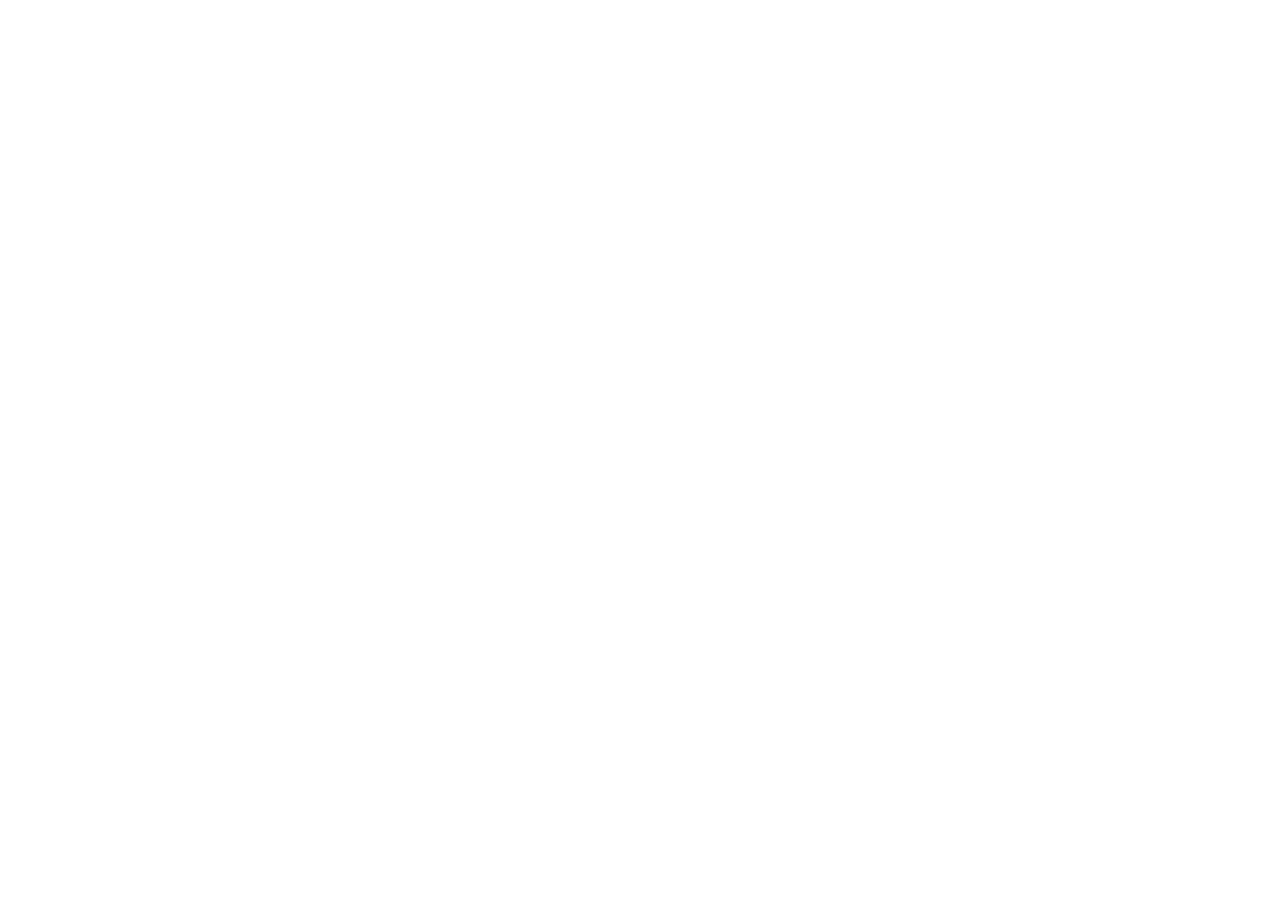
==== home.html @ fccfbcf9 "Projeto Growflix" ====
<!DOCTYPE html>
<html lang="en">
<head>
  <meta charset="UTF-8">
  <meta name="viewport" content="width=device-width, initial-scale=1.0">
  <title>Growflix</title>
</head>
<body>
  <script src="./src/assets/js/data.js"></script>
  <script src="./src/assets/js/scripts.js"></script>
</body>
</html>
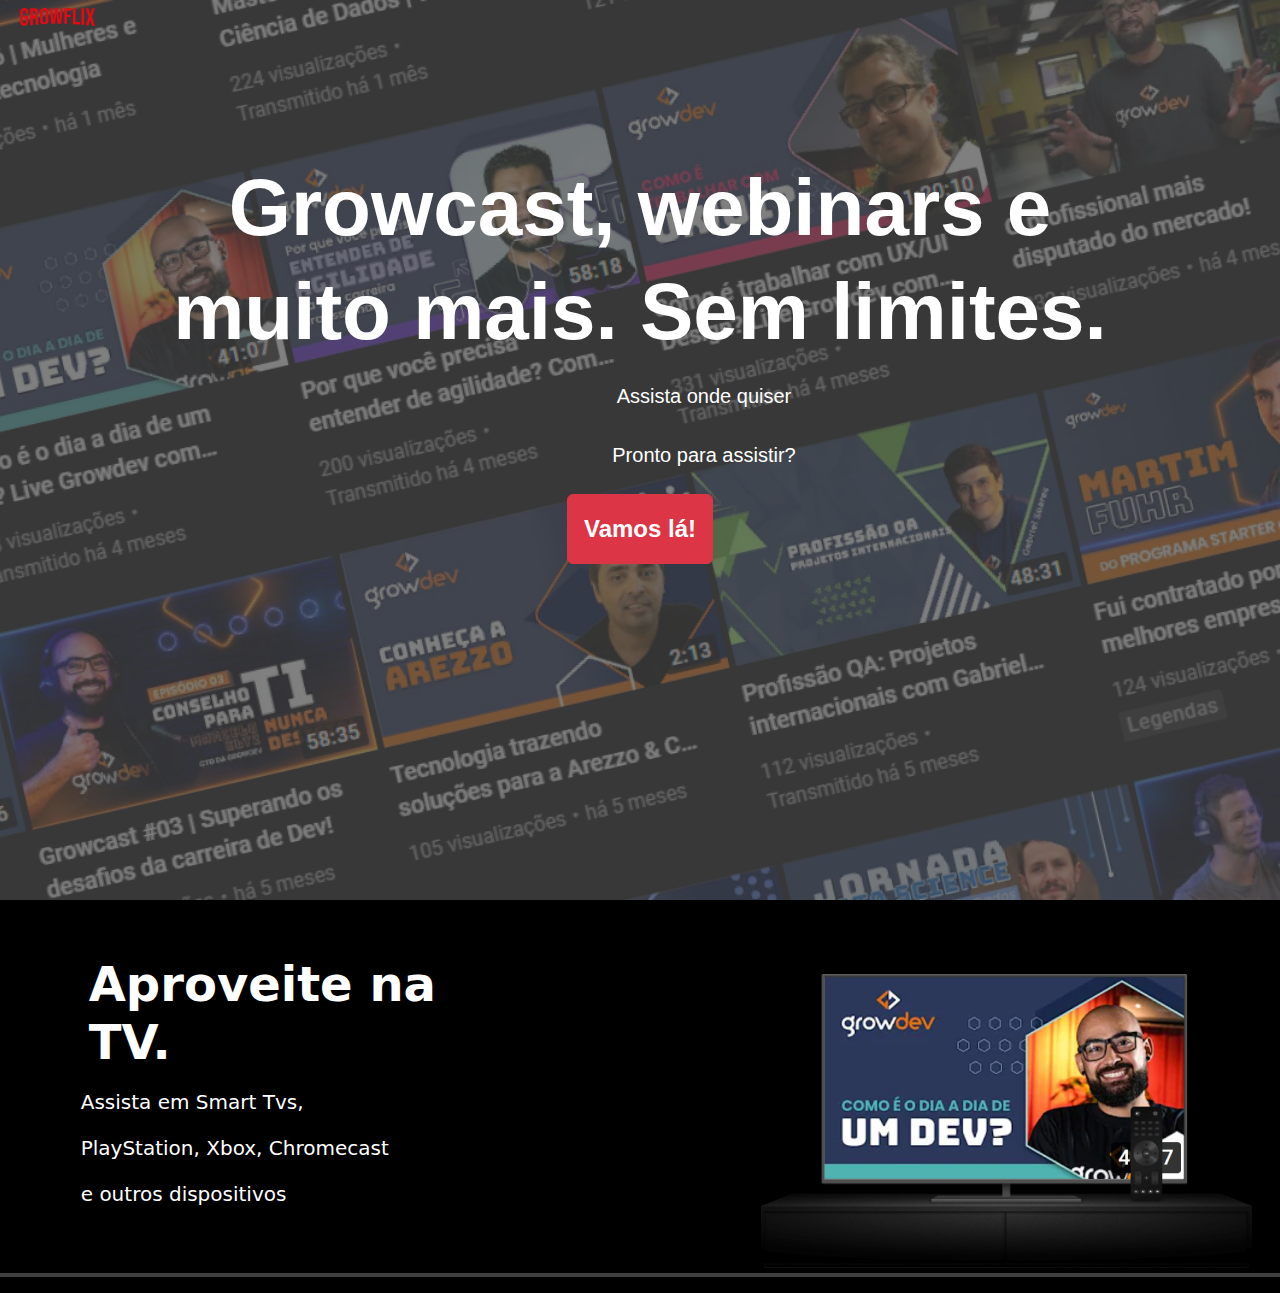
==== commit a6cc0112: "incremento" ====
--- a/home.html
+++ b/home.html
@@ -4,9 +4,47 @@
   <meta charset="UTF-8">
   <meta name="viewport" content="width=device-width, initial-scale=1.0">
   <title>Growflix</title>
+  <link rel="stylesheet" href="./src/assets/css/styles.css">
+  <link href="https://cdn.jsdelivr.net/npm/bootstrap@5.3.3/dist/css/bootstrap.min.css" rel="stylesheet" integrity="sha384-QWTKZyjpPEjISv5WaRU9OFeRpok6YctnYmDr5pNlyT2bRjXh0JMhjY6hW+ALEwIH" crossorigin="anonymous">
+
 </head>
-<body>
-  <script src="./src/assets/js/data.js"></script>
+<body class="text-white">
+ 
+  <header>
+    <div class="ms-3 p-1">
+      <img src="./vendor/logo-growflix.svg" width="6%">    
+    </div>
+    <div class="header text-center">
+      <h1 class="texth1"><strong>Growcast, webinars e</strong></h1>
+      <h1 class="texth1"><strong>muito mais. Sem limites.</strong></h1>
+      <h4 class="text p-3">Assista onde quiser</h4>
+      <p class="text p-2">Pronto para assistir?</p>
+      <button type="button" class="btn btn-danger p-3 fs-4"><strong>Vamos lá!</strong></button>
+    </div>
+
+  </header>
+<main class="bg-black">
+  
+  <div class="row">
+    <div class="col-5 p-5">
+      <h1 class="title p-2"><strong>Aproveite na TV.</strong></h1>
+      <div class="text">
+        <p>Assista em Smart Tvs,</p>
+        <p>PlayStation, Xbox, Chromecast</p>
+        <p>e outros dispositivos</p>
+      </div>
+    </div>
+    <div class="col-2"></div>
+    <div class="col-5">
+      <img src="/vendor/tela-tv-dia-dev.png" alt="">
+  </div> 
+  <hr class="hr">
+
+</main>
+
+  
   <script src="./src/assets/js/scripts.js"></script>
+  <script src="https://cdn.jsdelivr.net/npm/@popperjs/core@2.11.8/dist/umd/popper.min.js" integrity="sha384-I7E8VVD/ismYTF4hNIPjVp/Zjvgyol6VFvRkX/vR+Vc4jQkC+hVqc2pM8ODewa9r" crossorigin="anonymous"></script>
+  <script src="https://cdn.jsdelivr.net/npm/bootstrap@5.3.3/dist/js/bootstrap.min.js" integrity="sha384-0pUGZvbkm6XF6gxjEnlmuGrJXVbNuzT9qBBavbLwCsOGabYfZo0T0to5eqruptLy" crossorigin="anonymous"></script>
 </body>
 </html>--- a/src/assets/css/styles.css
+++ b/src/assets/css/styles.css
@@ -0,0 +1,87 @@
+body{
+    background-color: black;
+}
+/* Estilo da seção da categoria */
+.category-section {
+    margin-bottom: 30px;
+}
+
+.category-section h2 {
+    font-size: 1.5em;
+    margin-bottom: 15px;
+    margin: 7%;
+}
+
+/* Contêiner de vídeos */
+.video-container {
+    display: flex;
+    flex-wrap: wrap;
+    gap: 15px;
+    margin: 7%;
+        
+}
+
+/* Item de vídeo */
+.video-item {
+    border: 1px solid #ddd;
+    border-radius: 8px;
+    overflow: hidden;
+    max-width: 250px; /* Ajuste a largura máxima dos itens de vídeo */
+    width: 100%; /* Faz com que o item ocupe a largura total disponível dentro do contêiner */
+    cursor: pointer;
+}
+
+/* Imagem de pré-visualização */
+.video-item img {
+    width: 100%; /* Faz com que a imagem ocupe toda a largura do item de vídeo */
+    height: auto; /* Mantém a proporção da imagem */
+    display: block;
+}
+
+/* Título do vídeo */
+.video-title {
+    padding: 10px;
+    text-align: center;
+    font-size: 1em;
+    color: #ffffff;
+}
+/* Papel de parede */
+header {
+    font-family: Arial, sans-serif;
+    background-image: url(/vendor/banner-initial.png) ;
+    background-position: center;
+    background-attachment: fixed;
+    background-size: cover;
+    min-height: 100vh;
+    height: 100%;
+    margin: 0;
+    padding: 0;
+    z-index: -1;
+  }
+  .growflix{
+color: red;
+  }
+
+  .texth1{
+    font-size: 5em
+    
+  }
+.logo{
+    width: 5px;
+  }
+.header{
+margin-top: 10%;
+
+  }
+.title{
+margin-left: 10%;
+font-size: 3em
+    
+  }
+.text{
+margin-left: 10%;
+font-size: 20px
+  }
+.hr{
+    border: 2px solid ;
+}